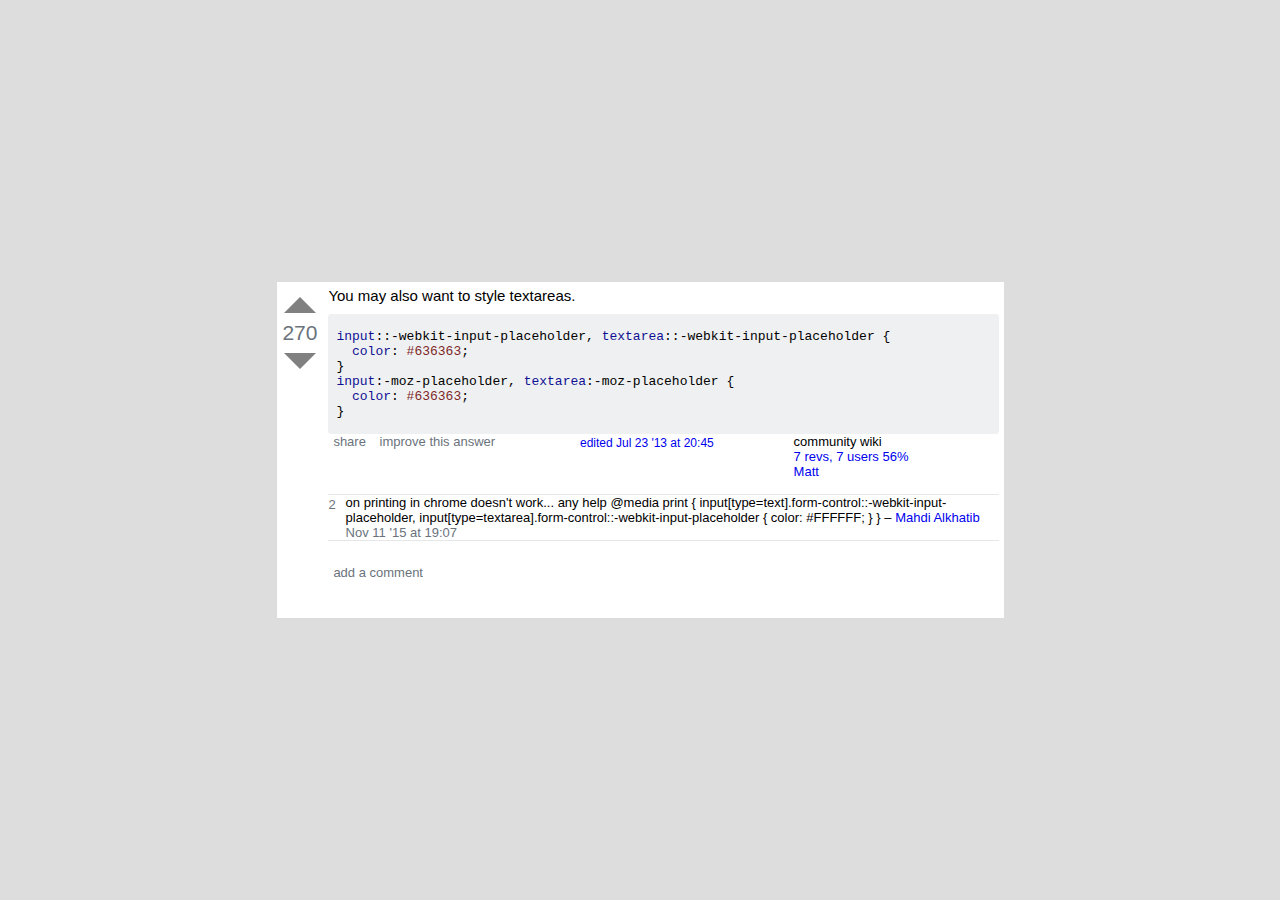
==== index.html @ 2c570134 "done?" ====
<!DOCTYPE html>
<html lang="en">
<head>
	<meta charset="UTF-8">
	<link rel="stylesheet" type="text/css" href="styles.css">
</head>
<body>

<main>

	<div id="rating">
		<span></span>
		<span>270</span>
		<span></span>
	</div>
	
	<div id="commentbody">
		<span class="also">You may also want to style textareas.</span>
		<code>
<span class="darkbluetext">input</span>::-webkit-input-placeholder, <span class="darkbluetext">textarea</span>::-webkit-input-placeholder { 
  <span class="darkbluetext">color</span>: <span class="darkredtext">#636363</span>; 
} 
<span class="darkbluetext">input</span>:-moz-placeholder, <span class="darkbluetext">textarea</span>:-moz-placeholder { 
  <span class="darkbluetext">color</span>: <span class="darkredtext">#636363</span>; 
}
		</code>
		
		<div id="links_and_stuff">
			<span>
				<a href="#" class="graytext">share</a>
				<a href="#" class="graytext">improve this answer</a>
			</span>
			<a href="#" class="edited bluelink">edited Jul 23 '13 at 20:45</a>
			<span id="wiki">
				community wiki
				<a href="#" class="bluelink">7 revs, 7 users 56%</a>
				<a href="#" class="bluelink">Matt</a>
			</span>
		</div>
		
		<div id="quote">
			<span class="graytext">2</span>
			<span>on printing in chrome doesn't work... any help @media print { input[type=text].form-control::-webkit-input-placeholder, 
				  input[type=textarea].form-control::-webkit-input-placeholder { color: #FFFFFF; } } – <a href="#" class="bluelink">Mahdi Alkhatib</a>
				  <span class="graytext" style="margin:0">Nov 11 '15 at 19:07</span>
			</span>
		</div>
		
		<a href="#" class="graytext">add a comment</a>
	</div>
</main>

</body>
</html>
---- styles.css ----
body{
	background:#ddd;
	font-family:Arial,"Helvetica Neue",Helvetica,sans-serif;
	display:flex;
	justify-content:center;
	align-items:center;
	height:100vh;
	width:100vw;
	margin:0;
	padding:0;
}

main{
	position:relative;
	display:flex;
	background:#fff;
	align-items:stretch;
	width:727px;
	height:336px;
	font-size:13px;
}

#rating{
	width:50px;
	padding:5px;
	box-sizing:border-box;
	display:flex;
	flex-direction:column;
	justify-content:flex-start;
	align-items:center;
	padding-top:15px;
}

#rating span:nth-child(2){
	color:#6a737c;
	font-size:21px;
}

#rating span:nth-child(odd){
	display:inline-block;
	width:32px;
	height:24px;
	background-image:url('assets/arrow_down.svg'); 
	background-size:cover;
	cursor:pointer;
}

#rating span:nth-child(odd):hover{
	filter: invert(55%) sepia(64%) saturate(1680%) hue-rotate(346deg) brightness(100%) contrast(92%);
}

#rating span:nth-child(1){
	-moz-transform: scaleY(-1);
    -o-transform: scaleY(-1);
    -webkit-transform: scaleY(-1);
    transform: scaleY(-1);
}

#commentbody{
	width:100%;
	padding:5px 5px 15px;
	display:flex;
	flex-direction:column;
	align-items:stretch;
	justify-content:baseline;
}

#links_and_stuff{
	display:flex;
	align-items:flex-start;
	justify-content:space-between;
	padding-right:90px;
	margin-bottom:15px;
}

.also{
	font-size:15px;
}

code{
	display:block;
	font-family:Consolas,Menlo,Monaco,Lucida Console,Liberation Mono,DejaVu Sans Mono,Bitstream Vera Sans Mono,Courier New,monospace,sans-serif;
	white-space: pre;
	margin:10px 0 0;
	padding:0 8px;
	border-radius:3px;
	background:#eff0f1
}



.darkbluetext{
	color:#101094 
}

.darkredtext{
	color:#7D2727
}

.graytext{
	color:#6a737c;
	text-decoration:none;
	margin:auto 5px;
}

.bluelink{
	color:#0077CС;
	text-decoration:none;
}

.bluelink:hover{
	color:#3caaff
}

#wiki{
	display:flex;
	flex-direction:column;
}
.edited{
	font-size:12px;
	margin-top:2px
}

#quote{
	display:flex;
	justify-content:space-between;
	align-items:flex-start;
	border-top:1px solid #e4e6e8;
	border-bottom:1px solid #e4e6e8;
}

#quote span:first-child{
	margin:2px 0 0;
	padding-right: 10px
}
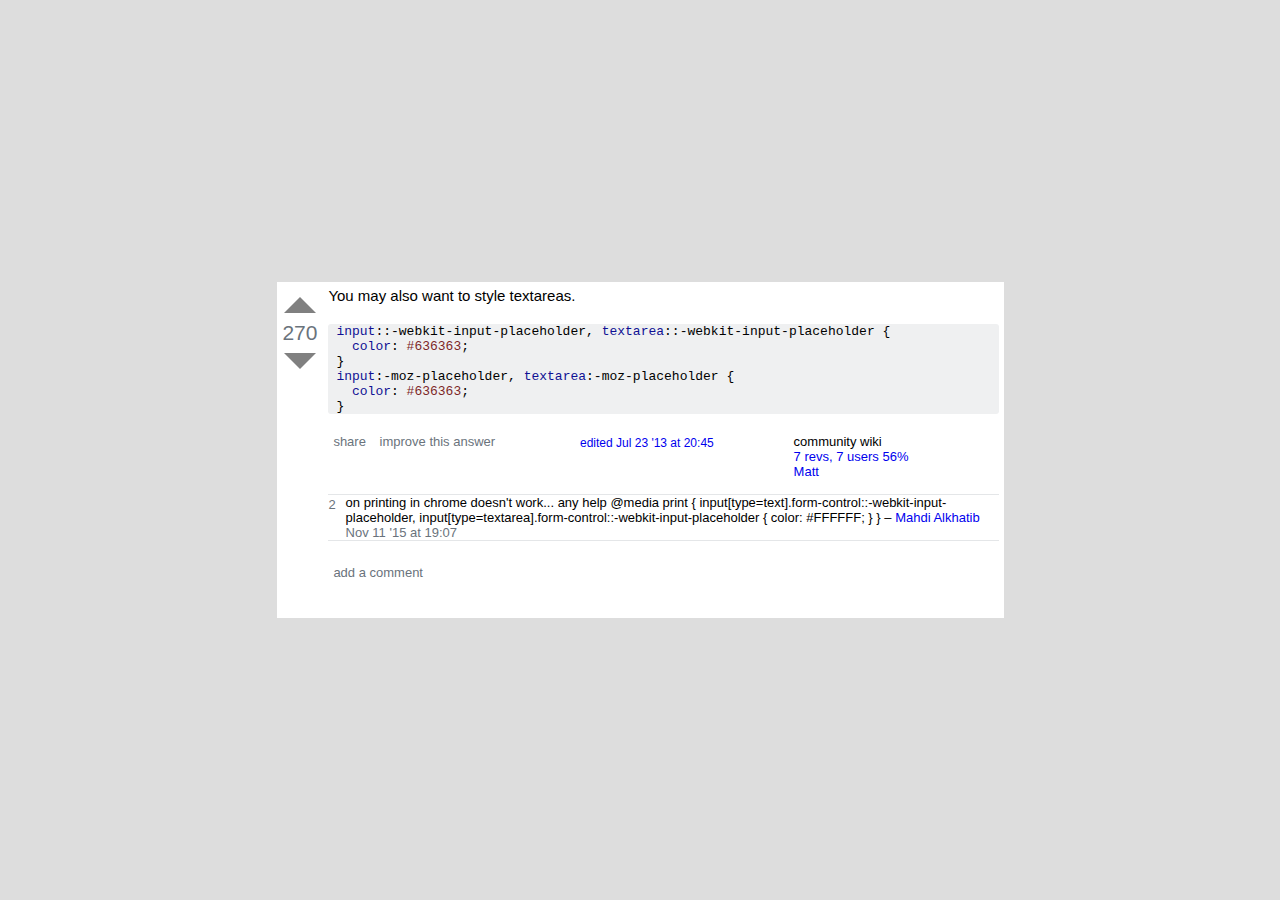
==== commit 51e1679a: "flexed the <code> also" ====
--- a/index.html
+++ b/index.html
@@ -15,14 +15,16 @@
 	</div>
 	
 	<div id="commentbody">
+	
 		<span class="also">You may also want to style textareas.</span>
+		
 		<code>
-<span class="darkbluetext">input</span>::-webkit-input-placeholder, <span class="darkbluetext">textarea</span>::-webkit-input-placeholder { 
+			<div><span class="darkbluetext">input</span>::-webkit-input-placeholder, <span class="darkbluetext">textarea</span>::-webkit-input-placeholder { 
   <span class="darkbluetext">color</span>: <span class="darkredtext">#636363</span>; 
-} 
-<span class="darkbluetext">input</span>:-moz-placeholder, <span class="darkbluetext">textarea</span>:-moz-placeholder { 
+}</div>
+			<div><span class="darkbluetext">input</span>:-moz-placeholder, <span class="darkbluetext">textarea</span>:-moz-placeholder { 
   <span class="darkbluetext">color</span>: <span class="darkredtext">#636363</span>; 
-}
+}</div>
 		</code>
 		
 		<div id="links_and_stuff">
@@ -47,6 +49,7 @@
 		</div>
 		
 		<a href="#" class="graytext">add a comment</a>
+		
 	</div>
 </main>
 
--- a/styles.css
+++ b/styles.css
@@ -78,16 +78,18 @@
 }
 
 code{
-	display:block;
+	display:flex;
+	flex-direction:column;
 	font-family:Consolas,Menlo,Monaco,Lucida Console,Liberation Mono,DejaVu Sans Mono,Bitstream Vera Sans Mono,Courier New,monospace,sans-serif;
-	white-space: pre;
-	margin:10px 0 0;
+	margin:20px 0 20px;
 	padding:0 8px;
 	border-radius:3px;
 	background:#eff0f1
 }
 
-
+code div{
+	white-space: pre;
+}
 
 .darkbluetext{
 	color:#101094 
